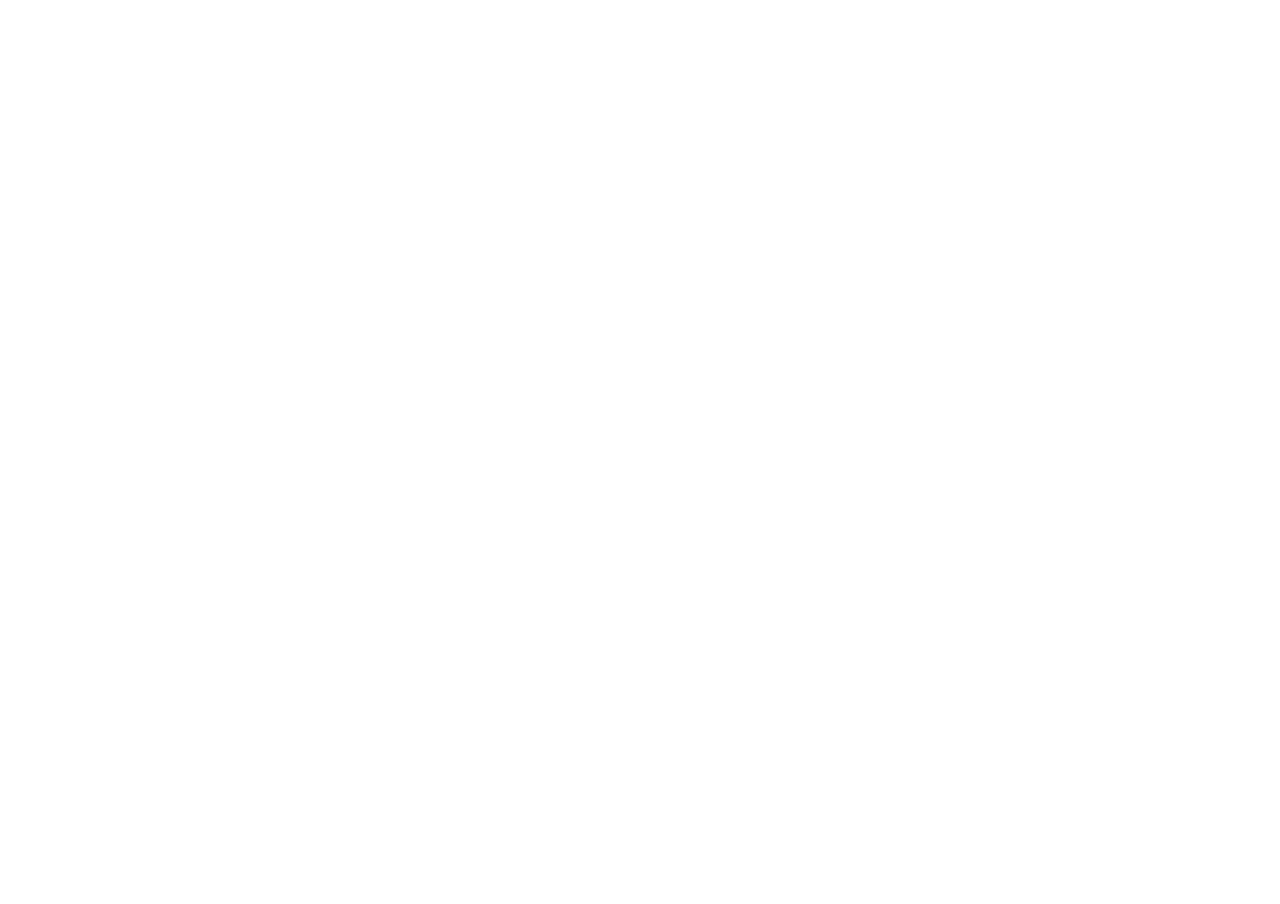
==== hana.html @ a44021f0 "Add files via upload" ====
<!DOCTYPE html>
<html lang="en">
<head>
    <meta charset="UTF-8">
    <meta http-equiv="X-UA-Compatible" content="IE=edge">
    <meta name="viewport" content="width=device-width, initial-scale=1.0">
    <link rel="stylesheet" href="./hana.css">
    <title>浪漫樱花飞舞</title>
</head>
<body>
    <canvas></canvas>

  
</body>

<script src="never.js"></script>
</html>
---- hana.css ----
body {
    margin: 0;
    padding: 0;
    box-sizing: border-box;
    /* background-image: url(./image/bg1.jpg);
    background-size: cover;
    overflow: hidden; */
    position: relative;

}

.overlay{

    position: absolute;
    top:0;
    left:0;
    bottom:0;
    right:0;
    z-index:1;
    overflow-y:auto;
    padding: 25px 0;

    background:transparent;

}


#azhen1{
   margin:1;
   padding:0;
   background-color: rgb(217, 232, 227);
}

.search-box{
    position:absolute;
    top: 12%;
    left: 40%;
    transform: translate(-60%,-50);
    background-color: darkgoldenrod;
}


#azhen2{
    position:absolute;
    top: 10%;
    left: 80%;

}

#quan{
    position:absolute;
    top: 2%;
    left: 85%;

}



#button1{
    position:absolute;
    top: 6%;
    left: 85%;

}

#button2{
    position:absolute;
    top: 6%;
    left: 90%;

}

#button3{
    position:absolute;
    top: 6%;
    left: 95%;

}

*{
    box-sizing: border-box;
}


#azhen3{

   
    display:flex;
    align-items: center;
    justify-content:center;
    height: 100vh;
    overflow:hidden;
    margin:0;


}


#azhen4{

    position:absolute;
    top: 10%;
    left: 55%;

}

.container{

    display:flex;
    width: 100vw;
}

.panel{

    /* //跟封面一样大小 */
    background-size: cover;
    background-position: center;
    background-repeat: no-repeat;
    height: 90vh;
    border-radius: 70px;
    color: rgb(239, 243, 244);
    cursor:pointer;
    flex:0.5;
    margin: 5px;
    position:relative;
    -webkit-transition: all 600ms ease-in;  
}

.panel h3{

    font-size: 24px;
    position: absolute;
    bottom: 20px;
    left:30px;
    margin: 0;
    opacity:100;
    
}

.panel.active{
    flex:5;
}

.panel.active h3{
    opacity: 1;
    transition: opacity 0.3s ease-in 0.4s;
}

@media(max-width:400px){

    .container{
        width:100vw;
    }
    .panel:nth-of-type(4),
    .panel:nth-of-type(5){
    display:none;
}

}
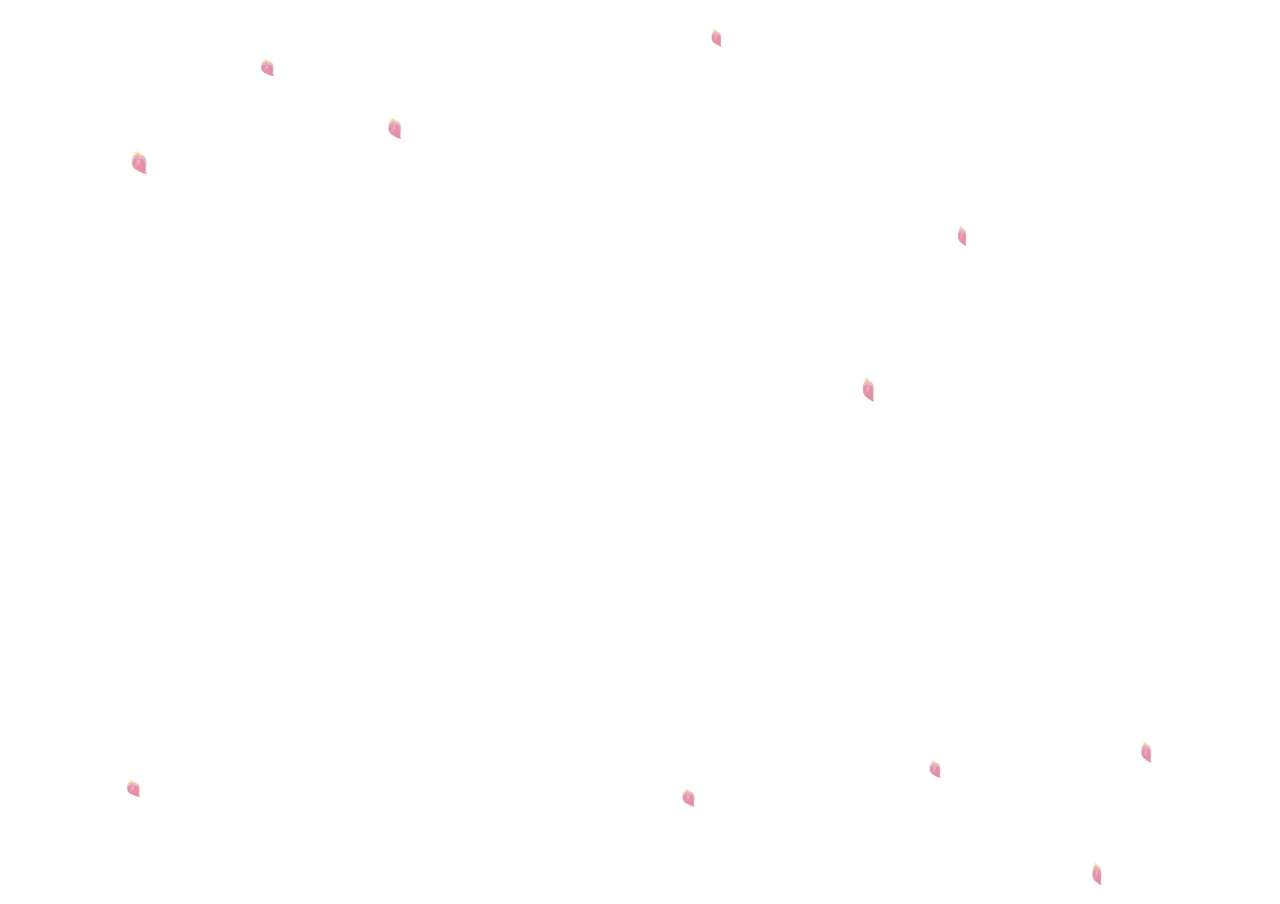
==== commit 5e31d5de: "Add files via upload" ====
--- a/hana.html
+++ b/hana.html
@@ -5,7 +5,7 @@
     <meta http-equiv="X-UA-Compatible" content="IE=edge">
     <meta name="viewport" content="width=device-width, initial-scale=1.0">
     <link rel="stylesheet" href="./hana.css">
-    <title>浪漫樱花飞舞</title>
+    <title>樱花飞舞</title>
 </head>
 <body>
     <canvas></canvas>
--- a/hana.css
+++ b/hana.css
@@ -94,11 +94,10 @@
     overflow:hidden;
     margin:0;
 
-
 }
 
 
-#azhen4{
+.azhen4{
 
     position:absolute;
     top: 10%;
